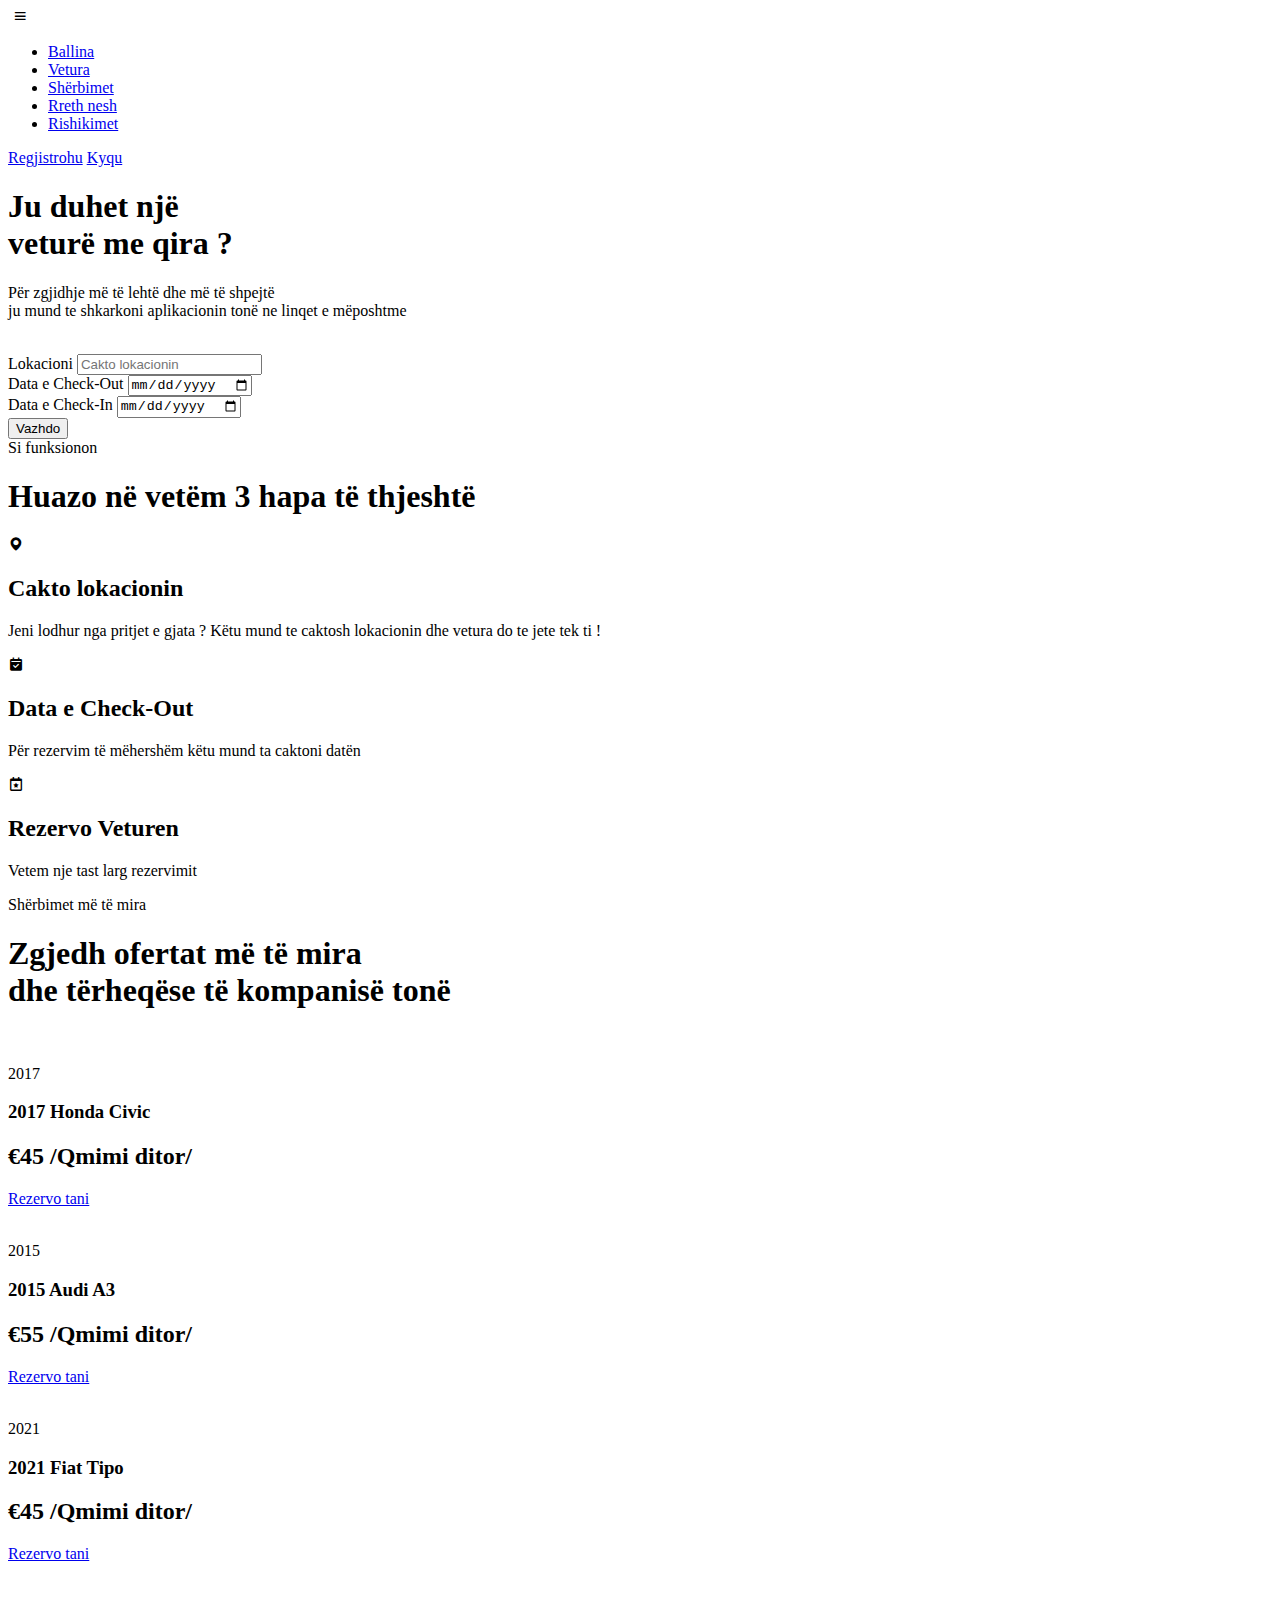
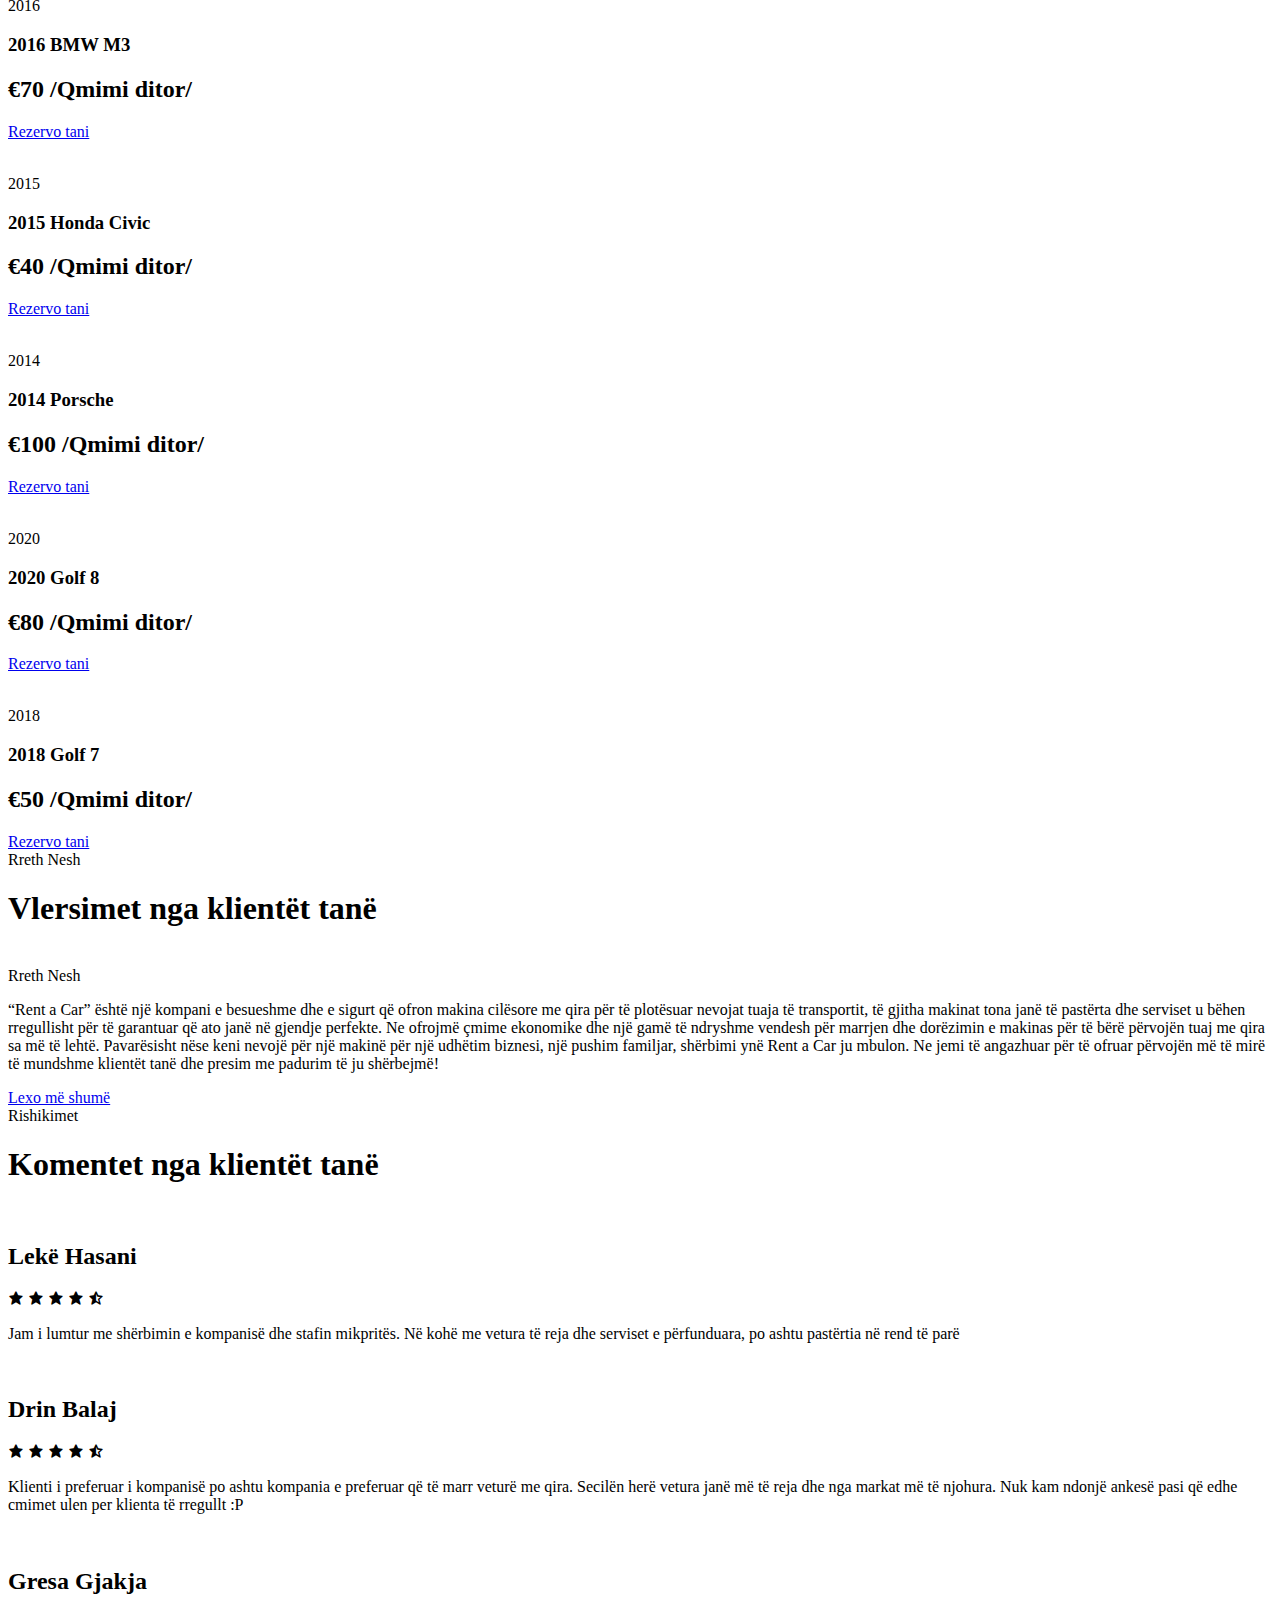
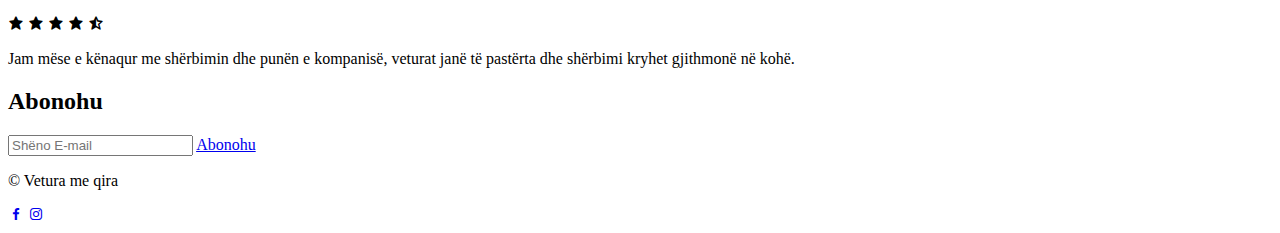
==== index.html @ b0670e86 "Update index.html" ====
<!DOCTYPE html>
<html lang="en">
<head>
    <meta charset="UTF-8">
    <meta http-equiv="X-UA-Compatible" content="IE=edge">
    <meta name="viewport" content="width=device-width, initial-scale=1.0">
    <link rel="stylesheet" href="css/style.css">
    <script src="https://code.jquery.com/jquery-3.6.4.min.js" integrity="sha256-oP6HI9z1XaZNBrJURtCoUT5SUnxFr8s3BzRl+cbzUq8=" crossorigin="anonymous"></script>
    <title>Vetura me qira</title>
    <link rel="stylesheet"
  href="https://cdn.jsdelivr.net/npm/boxicons@latest/css/boxicons.min.css">
</head>
<body>

<header>


<a href="#" class="logo"><img src="img/jeep.png" alt=""></a>

<div class="bx bx-menu" id="menu-icon"></div>

<ul class="navbar">
    <li><a href="#ballina">Ballina</a></li>
    <li><a href="#veturat">Vetura</a></li>
    <li><a href="#sherbimet">Shërbimet</a></li>
    <li><a href="#rrethnesh">Rreth nesh</a></li>
    <li><a href="#rishikimet">Rishikimet</a></li>
</ul>
<div class="header-btn">
    <a href="#" class="Regjistrohu">Regjistrohu</a>
    <a href="login.html" class="Kyqu">Kyqu</a>
</div>
</header>

<section class="ballina" id="ballina">

    <div class="text">
        <h1><span>Ju duhet </span> një <br> veturë me qira ?</h1>
        <p>Për zgjidhje më të lehtë dhe më të shpejtë <br> ju mund te shkarkoni aplikacionin tonë ne linqet e mëposhtme</p>
    <div class="app-stores">
        <img src="img/apple store.png" alt="">
        <img src="img/google play.png" alt="">
    </div>
</div>

<div class="form-container">
    <form action="">
        <div class="input-box">
            <span>Lokacioni</span>
            <input type="search" name="" id=""  placeholder="Cakto lokacionin">
        </div>
        <div class="input-box">
            <span>Data e Check-Out</span>
            <input type="date" name="" id="">
        </div>
        <div class="input-box">
            <span>Data e Check-In</span>
            <input type="date" name="" id="">
        </div>
        <input type="submit" name="" id=""  class="btn" value="Vazhdo">
    </form>
</div>
</section>
<section class="vetura" id="sherbimet">
    <div class="heading">
        <span>Si funksionon</span>
        <h1>Huazo në vetëm 3 hapa të thjeshtë</h1>
    </div>
    <div class="vetura-container">
        <div class="box">
            <i class='bx bxs-map'></i>
            <h2>Cakto lokacionin</h2>
            <p>Jeni lodhur nga pritjet e gjata ? Këtu mund te caktosh lokacionin dhe vetura do te jete tek ti !</p>
        </div>

        <div class="box">
            <i class='bx bxs-calendar-check'></i>
            <h2>Data e Check-Out</h2>
            <p>Për rezervim të mëhershëm këtu mund ta caktoni datën</p>
        </div>

        <div class="box">
            <i class='bx bx-calendar-star'></i>
            <h2>Rezervo Veturen</h2>
            <p>Vetem nje tast larg rezervimit</p>
        </div>
    </div>
</section>

<section class="sherbimet" id="veturat">
    <div class="heading">
        <span>Shërbimet më të mira</span>
        <h1>Zgjedh ofertat më të mira <br> dhe tërheqëse të kompanisë tonë</h1>
    </div>
    <div class="sherbimet-container">
        <div class="box">
            <div class="box-img">
                <img src="img/honda civic.jpg" alt="">
            </div>
            <p>2017</p>
            <h3>2017 Honda Civic</h3>
            <h2>€45 <span>/Qmimi ditor/</span></h2>
            <a href="#"  class="btn">Rezervo tani</a>
        </div>

        <div class="box">
            <div class="box-img">
                <img src="img/audi a3.jpg" alt="">
            </div>
            <p>2015</p>
            <h3>2015 Audi A3</h3>
            <h2>€55 <span>/Qmimi ditor/</span></h2>
            <a href="#"  class="btn">Rezervo tani</a>
        </div>

        <div class="box">
            <div class="box-img">
                <img src="img/fiat tipo.png" alt="">
            </div>
            <p>2021</p>
            <h3>2021 Fiat Tipo</h3>
            <h2>€45 <span>/Qmimi ditor/</span></h2>
            <a href="#"  class="btn">Rezervo tani</a>
        </div>

        <div class="box">
            <div class="box-img">
                <img src="img/bmw m3.jpg" alt="">
            </div>
            <p>2016</p>
            <h3>2016 BMW M3</h3>
            <h2>€70 <span>/Qmimi ditor/</span></h2>
            <a href="#"  class="btn">Rezervo tani</a>
        </div>

        <div class="box">
            <div class="box-img">
                <img src="img/honda 5.jpg" alt="">
            </div>
            <p>2015</p>
            <h3>2015 Honda Civic</h3>
            <h2>€40 <span>/Qmimi ditor/</span></h2>
            <a href="#"  class="btn">Rezervo tani</a>
        </div>

        <div class="box">
            <div class="box-img">
                <img src="img/porsche .jpg" alt="">
            </div>
            <p>2014</p>
            <h3>2014 Porsche</h3>
            <h2>€100 <span>/Qmimi ditor/</span></h2>
            <a href="#"  class="btn">Rezervo tani</a>
        </div>

        <div class="box">
            <div class="box-img">
                <img src="img/golf8.jpg" alt="">
            </div>
            <p>2020</p>
            <h3>2020 Golf 8</h3>
            <h2>€80 <span>/Qmimi ditor/</span></h2>
            <a href="#"  class="btn">Rezervo tani</a>
        </div>

        <div class="box">
            <div class="box-img">
                <img src="img/golf7.jpg" alt="">
            </div>
            <p>2018</p>
            <h3>2018 Golf 7</h3>
            <h2>€50 <span>/Qmimi ditor/</span></h2>
            <a href="#"  class="btn">Rezervo tani</a>
        </div>
    </div>
</section>

<section class="rrethnesh" id="rrethnesh">
    <div class="heading">
        <span>Rreth Nesh</span>
        <h1>Vlersimet nga klientët tanë</h1>
    </div>
    <div class="rrethnesh-container">
        <div class="rrethnesh-img">
            <img src="img/rrethnesh.png" alt="">
        </div>
        <div class="rrethnesh-text">
            <span>Rreth Nesh</span>
            <p>“Rent a Car” është një kompani e besueshme dhe e sigurt që ofron makina cilësore me qira për të plotësuar nevojat tuaja të transportit, të gjitha makinat tona janë të pastërta dhe serviset u bëhen rregullisht për të garantuar që ato janë në gjendje perfekte. Ne ofrojmë çmime ekonomike dhe një gamë të ndryshme vendesh për marrjen dhe dorëzimin e makinas për të bërë përvojën tuaj me qira sa më të lehtë. Pavarësisht nëse keni nevojë për një makinë për një udhëtim biznesi, një pushim familjar, shërbimi ynë Rent a Car ju mbulon. Ne jemi të angazhuar për të ofruar përvojën më të mirë të mundshme klientët tanë dhe presim me padurim të ju shërbejmë!</p>
        <a href="#" class="btn">Lexo më shumë</a>
        </div>
    </div>
</section>
<section class="rishikimet" id="rishikimet">
    <div class="heading">
        <span>Rishikimet</span>
        <h1>Komentet nga klientët tanë</h1>
    </div>
    <div class="rishikimet-container">
        <div class="box">
            <div class="rishikimet-img">
                <img src="img/komenti1.jpg" alt="">
            </div>
            <h2>Lekë Hasani</h2>
            <div class="stars">
                <i class='bx bxs-star'></i>
                <i class='bx bxs-star'></i>
                <i class='bx bxs-star'></i>
                <i class='bx bxs-star'></i>
                <i class='bx bxs-star-half' ></i>
            </div>
            <p>Jam i lumtur me shërbimin e kompanisë dhe stafin mikpritës. Në kohë me vetura të reja dhe serviset e përfunduara, po ashtu pastërtia në rend të parë </p>
        </div>

        <div class="box">
            <div class="rishikimet-img">
                <img src="img/komenti2.jpg" alt="">
            </div>
            <h2>Drin Balaj</h2>
            <div class="stars">
                <i class='bx bxs-star'></i>
                <i class='bx bxs-star'></i>
                <i class='bx bxs-star'></i>
                <i class='bx bxs-star'></i>
                <i class='bx bxs-star-half' ></i>
            </div>
            <p>Klienti i preferuar i kompanisë po ashtu kompania e preferuar që të marr veturë me qira. Secilën herë vetura janë më të reja dhe nga markat më të njohura. Nuk kam ndonjë ankesë pasi që edhe cmimet ulen per klienta të rregullt :P</p>
        </div>

        <div class="box">
            <div class="rishikimet-img">
                <img src="img/komenti3.jpg" alt="">
            </div>
            <h2>Gresa Gjakja</h2>
            <div class="stars">
                <i class='bx bxs-star'></i>
                <i class='bx bxs-star'></i>
                <i class='bx bxs-star'></i>
                <i class='bx bxs-star'></i>
                <i class='bx bxs-star-half' ></i>
        </div>
        <p>Jam mëse e kënaqur me shërbimin dhe punën e kompanisë, veturat janë të pastërta dhe shërbimi kryhet gjithmonë në kohë. </p>
    </div>
</section>
<section class="informohu">
    <h2>Abonohu</h2>
    <div class="box">
        <input type="text" placeholder="Shëno E-mail">
        <a href="#" class="btn">Abonohu</a>
    </div>
</section>
<div class="tedrejtatautorit">
    <p>&#169; Vetura me qira</p>
    <div class="rrjetesociale">
        <a href="#"><i class='bx bxl-facebook' ></i></a>
        <a href="#"><i class='bx bxl-instagram' ></i></a>
    </div>
</div>


<script src="https://unpkg.com/scrollreveal"></script>

    <script src="js/global.js"></script>
 <body>
</html>
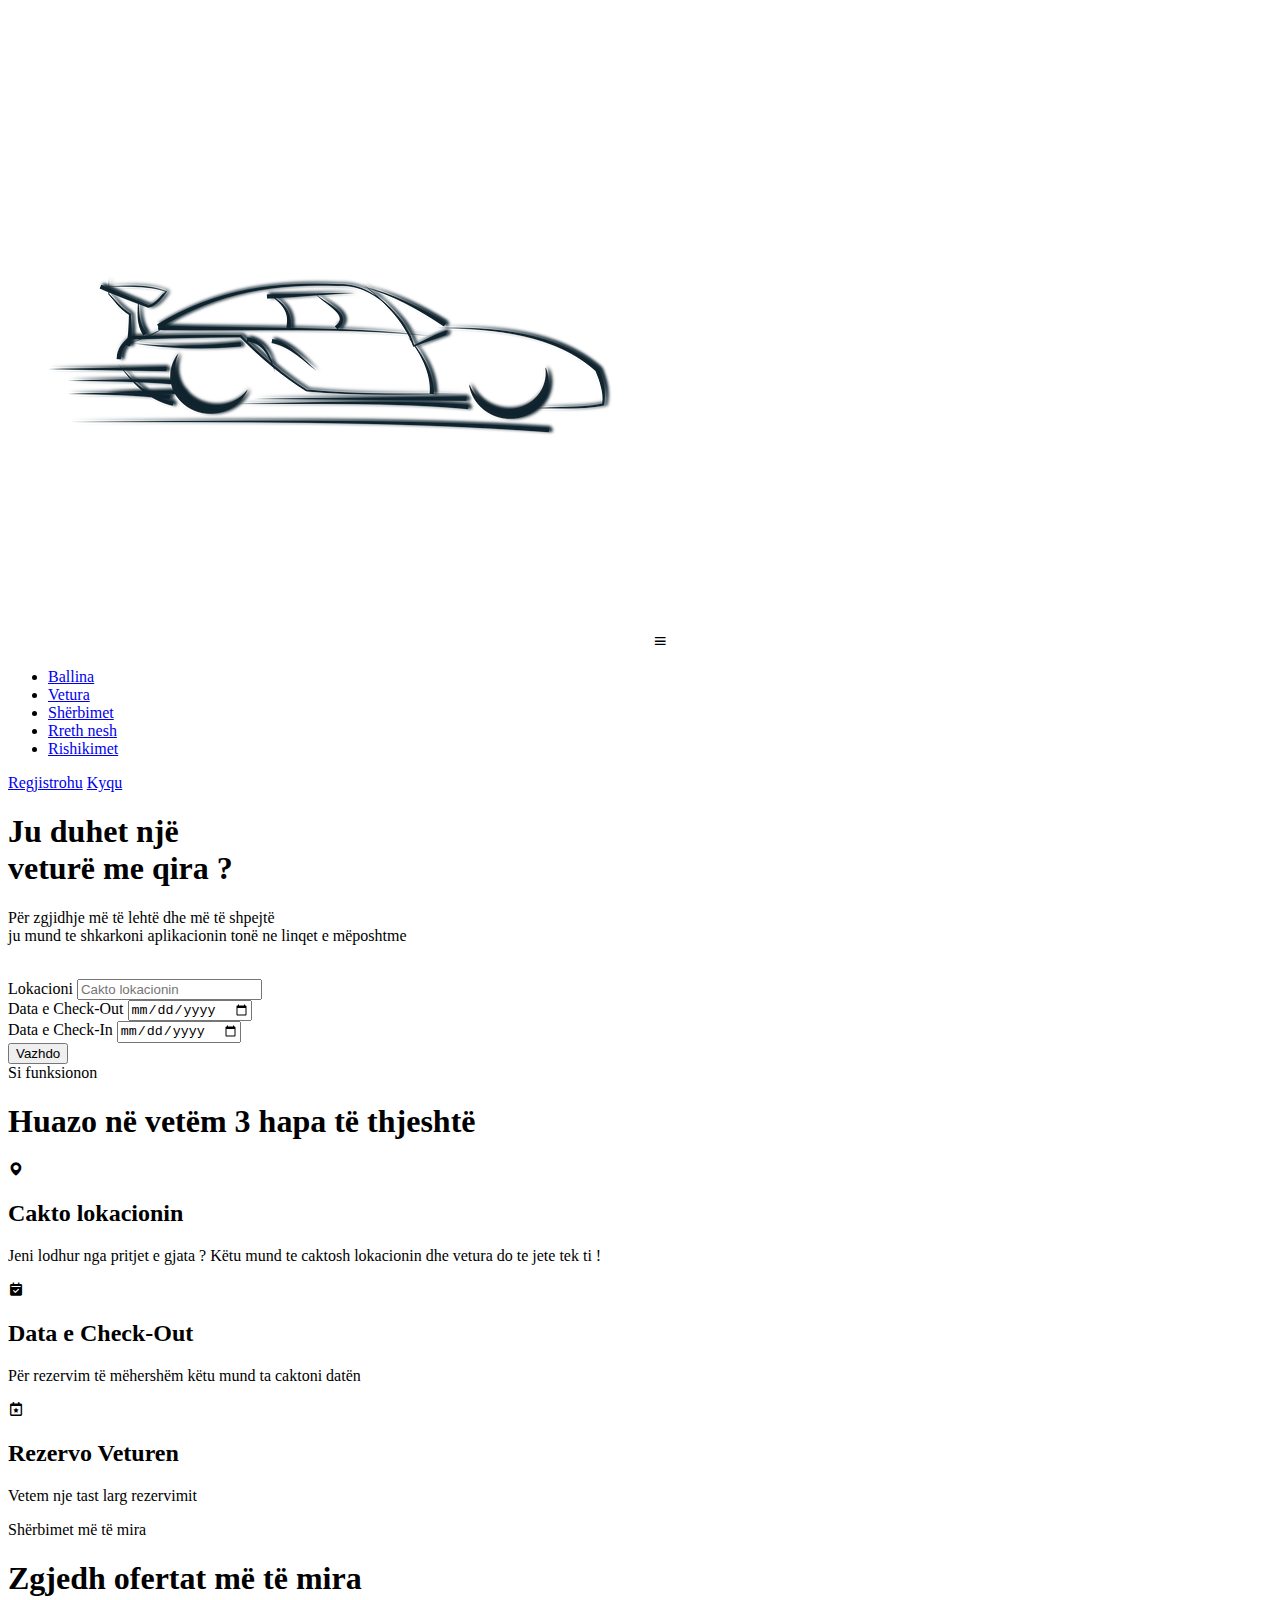
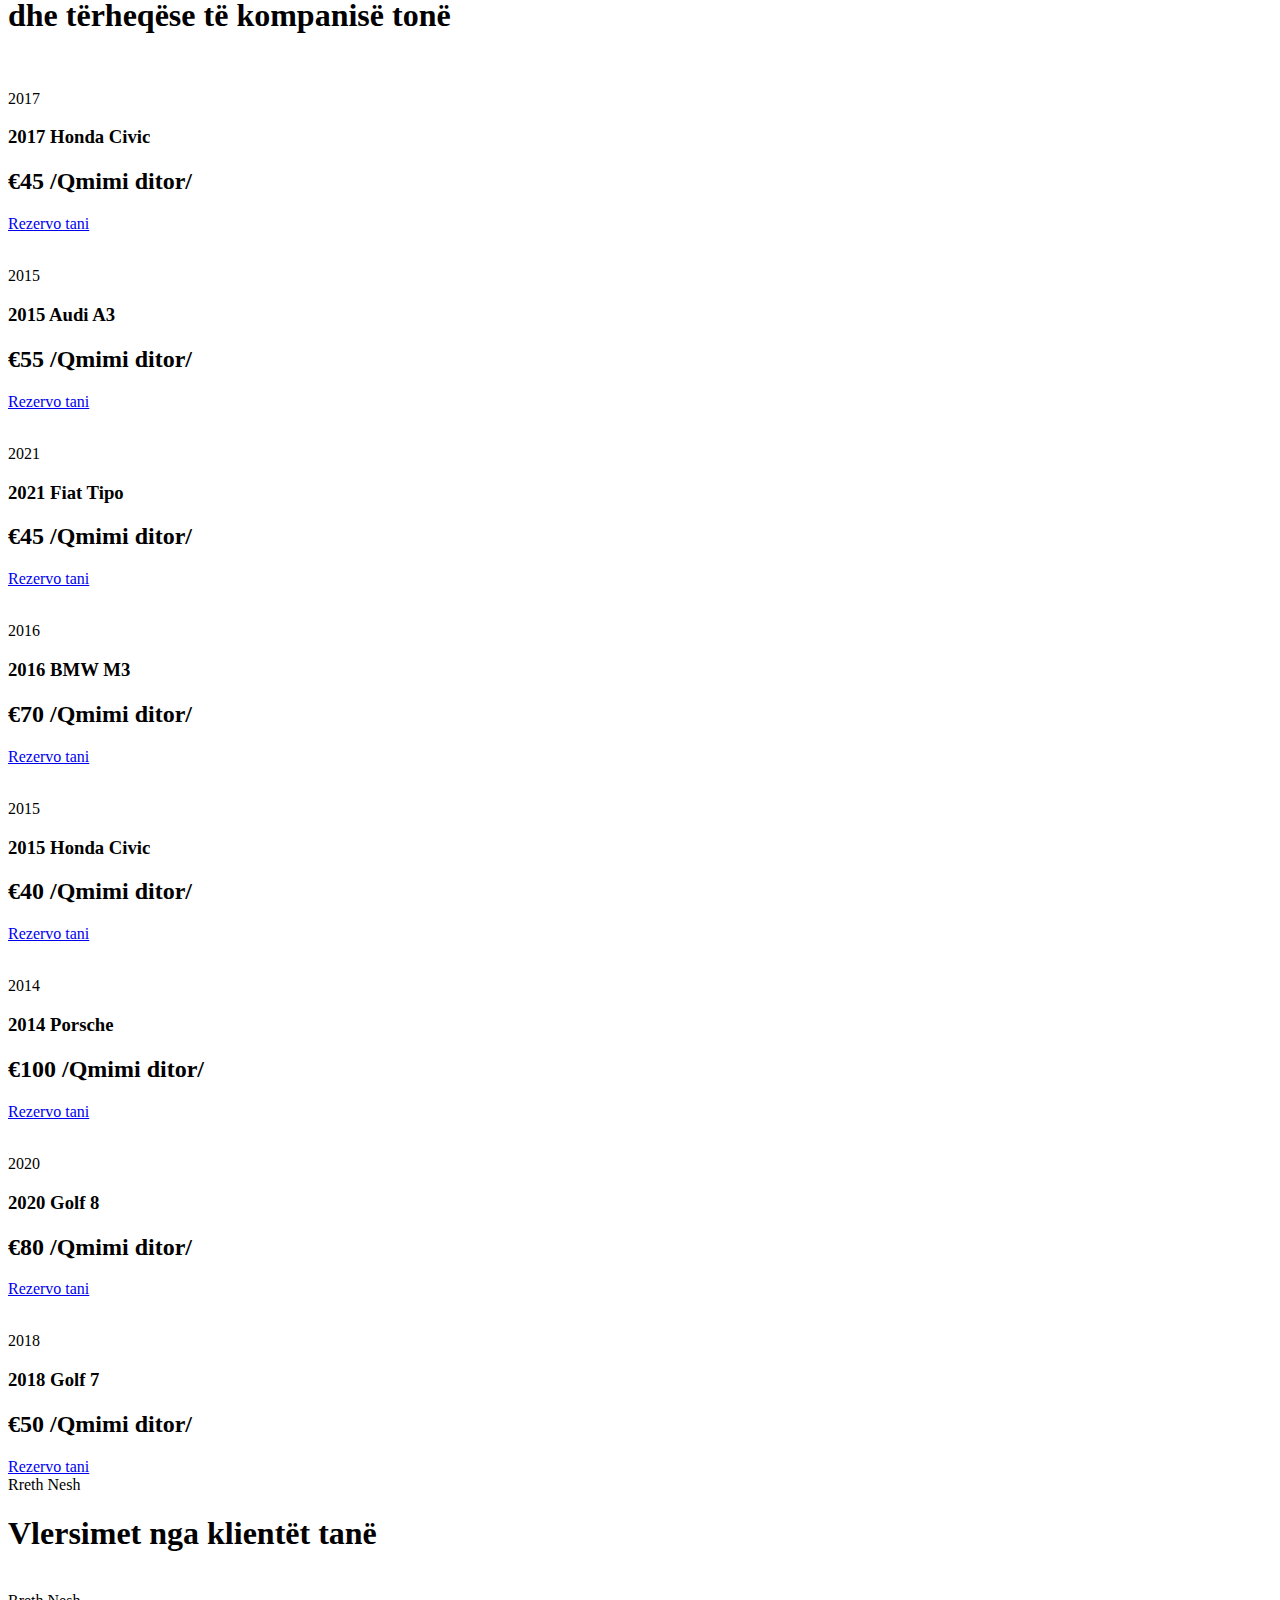
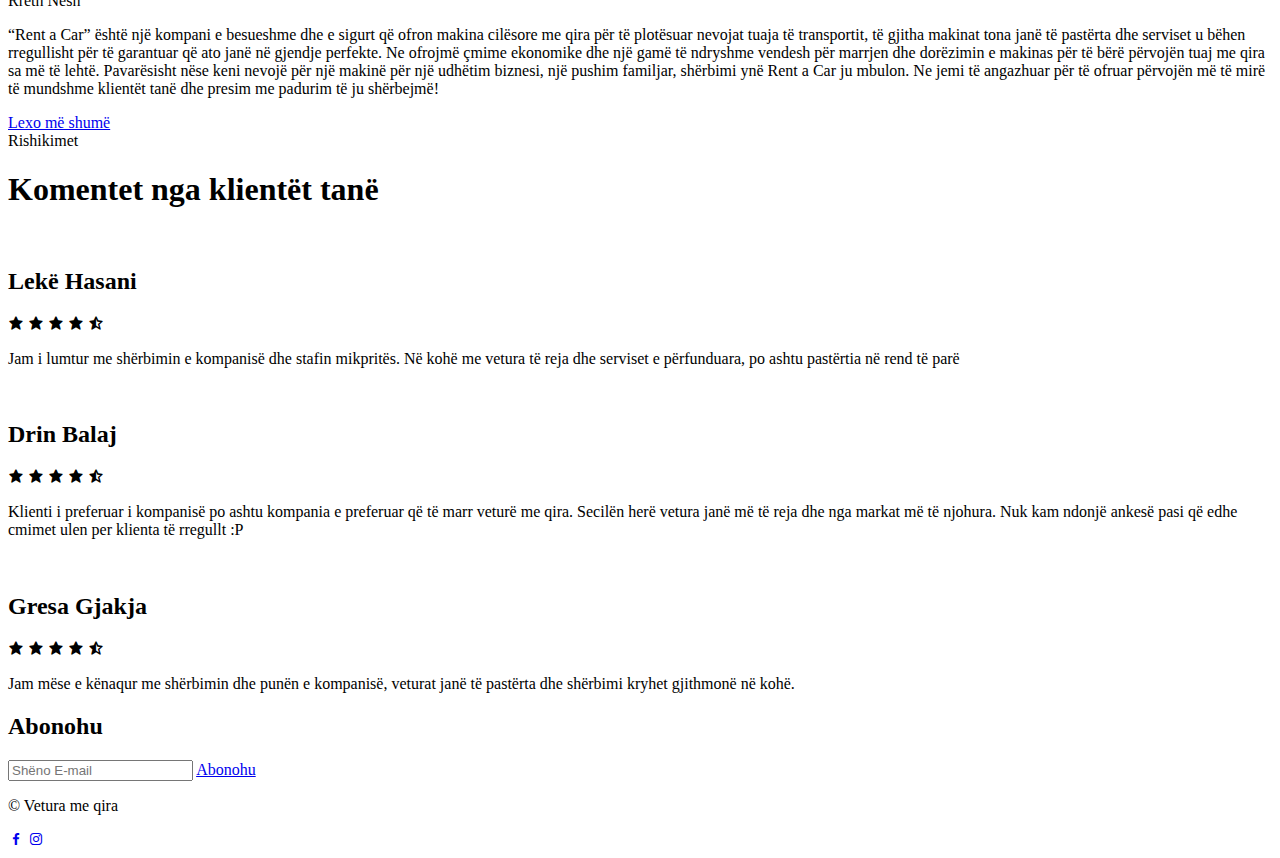
==== commit 8b4a98e6: "Update index.html" ====
--- a/index.html
+++ b/index.html
@@ -15,20 +15,20 @@
 <header>
 
 
-<a href="#" class="logo"><img src="img/jeep.png" alt=""></a>
+<a href="#" class="logo"><img src="img/logo.png" alt=""></a>
 
 <div class="bx bx-menu" id="menu-icon"></div>
 
 <ul class="navbar">
-    <li><a href="#ballina">Ballina</a></li>
-    <li><a href="#veturat">Vetura</a></li>
-    <li><a href="#sherbimet">Shërbimet</a></li>
-    <li><a href="#rrethnesh">Rreth nesh</a></li>
-    <li><a href="#rishikimet">Rishikimet</a></li>
+    <li><a href="https://drinb99.github.io/rent-a-car-web/#ballina">Ballina</a></li>
+    <li><a href="http://127.0.0.1:5500/index.html#veturat">Vetura</a></li>
+    <li><a href="http://127.0.0.1:5500/index.html#sherbimet">Shërbimet</a></li>
+    <li><a href="http://127.0.0.1:5500/index.html#rrethnesh">Rreth nesh</a></li>
+    <li><a href="http://127.0.0.1:5500/index.html#rishikimet">Rishikimet</a></li>
 </ul>
 <div class="header-btn">
     <a href="#" class="Regjistrohu">Regjistrohu</a>
-    <a href="login.html" class="Kyqu">Kyqu</a>
+    <a href="http://127.0.0.1:5500/login.html" class="Kyqu">Kyqu</a>
 </div>
 </header>
 
